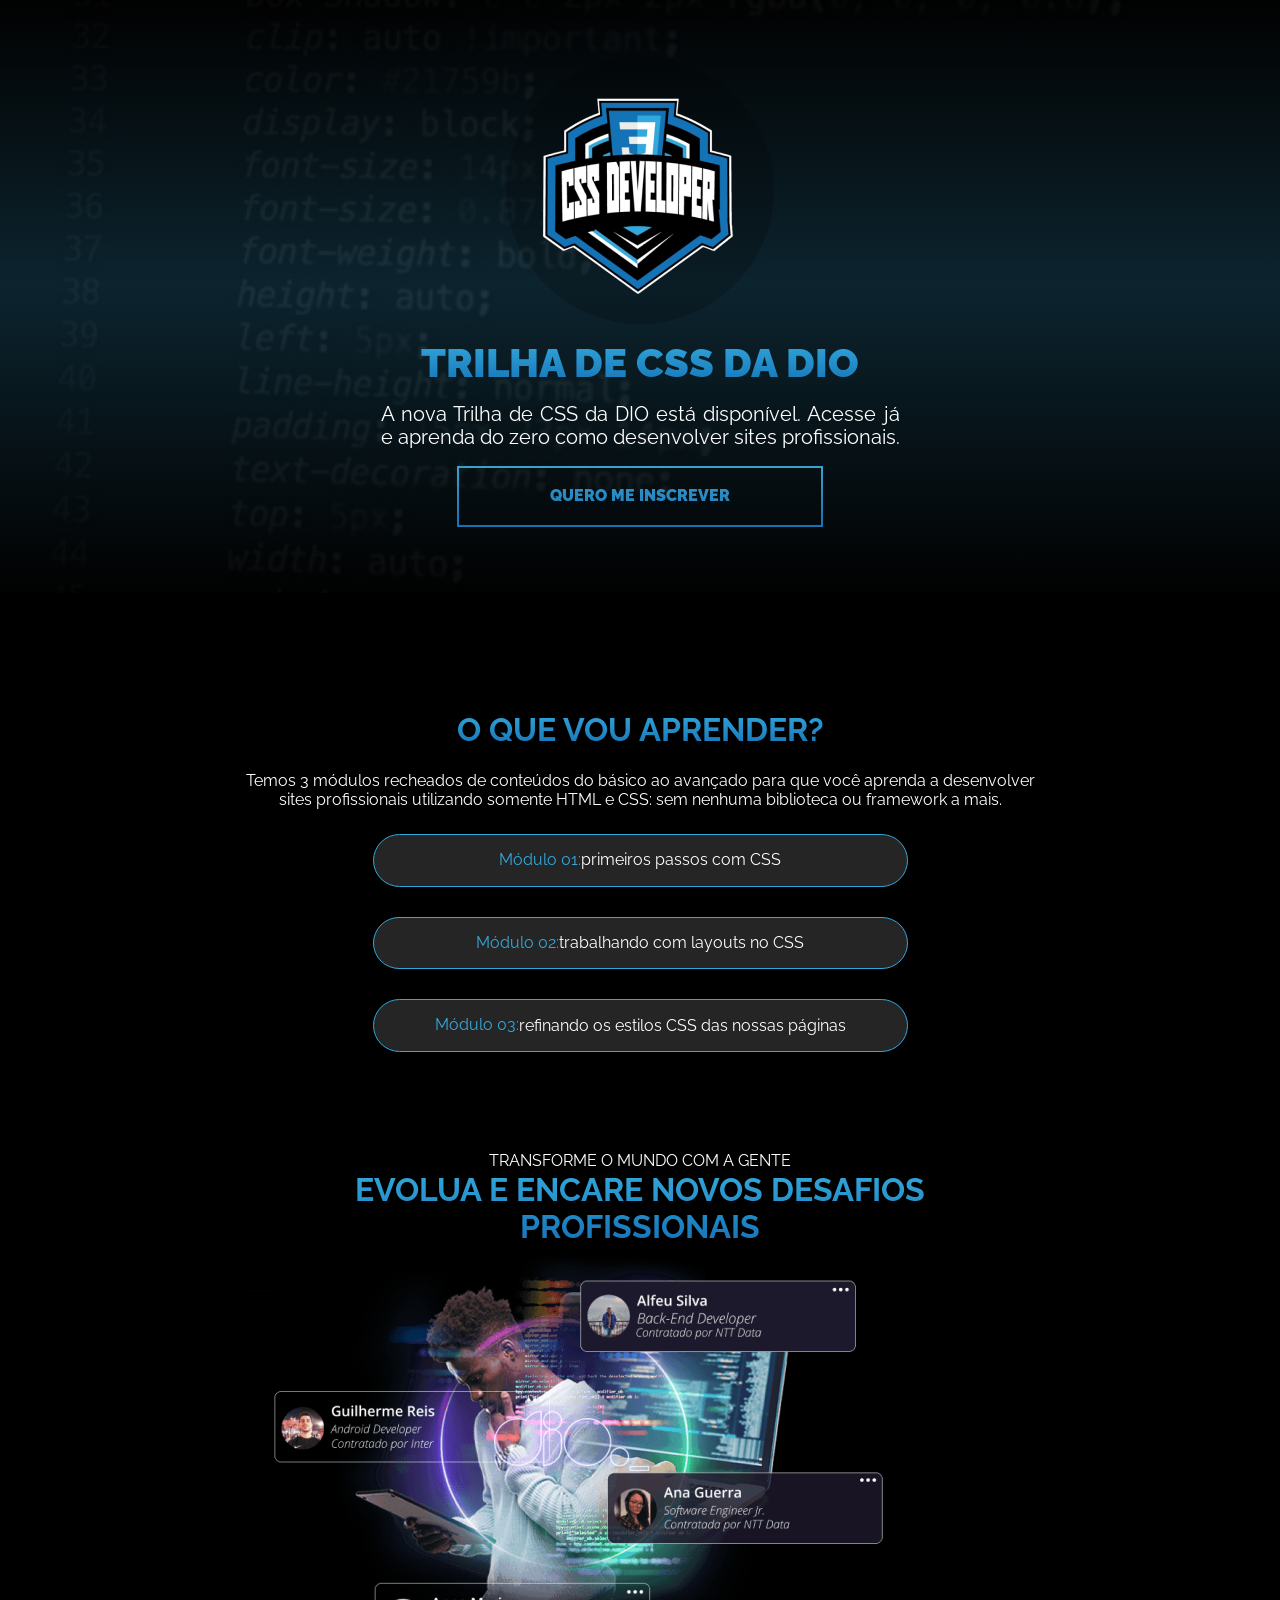
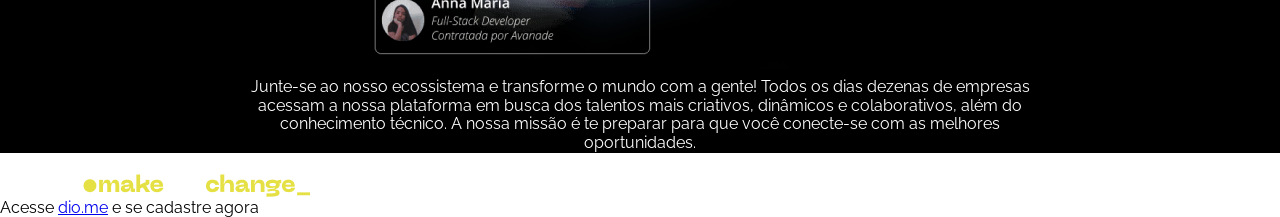
==== CSS-Desafio1/index.html @ 666a4a12 "finalizada estilização do <header> e início da estilização do <main>" ====
<!DOCTYPE html>
<html lang="en">
<head>
  <meta charset="UTF-8">
  <meta http-equiv="X-UA-Compatible" content="IE=edge">
  <meta name="viewport" content="width=device-width, initial-scale=1.0">
  <link rel="stylesheet" href="assets/css/reset.css">
  <link rel="stylesheet" href="assets/css/style.css"> 
  <title>Trilha de CSS - DIO</title>
</head>
<body>
  <header class="banner">
    <div class="banner-content">
      <div class="logo">
        <img src="assets/images/logo.png" title="Logotipo Trilha de CSS DIO" alt="Logotipo Trilha de CSS DIO">
      </div>
      <h1>Trilha de CSS da DIO</h1>
      <p>A nova Trilha de CSS da DIO está disponível. Acesse já <br>e aprenda do zero como desenvolver sites profissionais.</p>
      <button>Quero me inscrever</button>
    </div>
  </header>
  <main>
    <section id="course-content">
      <h2>O que vou aprender?</h2>
      <p>
        Temos 3 módulos recheados de conteúdos do básico ao avançado para que você aprenda a 
        desenvolver sites profissionais utilizando somente HTML e CSS: sem nenhuma biblioteca ou framework a mais.
      </p>
      <div class="modules-list">
        <div class="module">
          <span>Módulo 01:</span> primeiros passos com CSS
        </div>
        <div class="module">
          <span>Módulo 02:</span> trabalhando com layouts no CSS
        </div>
        <div class="module">
          <span>Módulo 03:</span> refinando os estilos CSS das nossas páginas
        </div>
      </div>
    </section>
    <section id="transform-world">
      <p>TRANSFORME O MUNDO COM A GENTE</p>
    </section>
    <section id="professional-challenges">
      <h2>Evolua e encare novos desafios <br> profissionais</h2>
      <img src="assets/images/professional-challenges.png" title="Homem lendo depoimentos em um tablet" alt="Homem lendo depoimentos em um tablet">
      <p>
        Junte-se ao nosso ecossistema e transforme o mundo com a gente! Todos os dias dezenas de empresas 
        acessam a nossa plataforma em busca dos talentos mais criativos, dinâmicos e colaborativos, 
        além do conhecimento técnico. 
        A nossa missão é te preparar para que você conecte-se com as melhores oportunidades.
      </p>
    </section>
  </main>
  <footer>
    <img class="dio-logo" src="assets/images/dio-logo.png" title="Logotipo DIO com o texto make the change" alt="Logotipo DIO com o texto make the change">
    <p>Acesse <a href="https://dio.me">dio.me</a> e se cadastre agora</p>
  </footer>
</body>
</html>
---- CSS-Desafio1/assets/css/style.css ----
@import url('https://fonts.googleapis.com/css2?family=Raleway:ital,wght@0,100;0,200;0,300;0,400;0,500;0,600;0,700;0,800;0,900;1,100;1,200;1,300;1,400;1,500;1,600;1,700;1,800;1,900&display=swap');
*{
    font-family: 'Raleway', sans-serif;
}
h1, p{
    font-family: 'Raleway', sans-serif;
}

header {

}

header .banner{
    display: flex;
    justify-content: center;
}

.banner-content{
    display: flex;
    flex-direction: column;
    align-items: center;
    padding-top: 56px;
    gap: 16px;
    background: rgb(0,0,0);
    background-image:linear-gradient(rgba(0,0,0,0.6) 0%, rgba(49,168,221,0.2) 48%, rgba(0,0,0,0.6) 100%),
    url(../images/banner.png);
    background-repeat: no-repeat;
    background-size: cover;
    padding-bottom: 66px;
}

.logo{
    align-items: center;
    background-color:rgba(0, 0, 0, 0.2);
    border-radius: 200px;
    width: 268px;
    height: 268px;
    display: flex;
    justify-content: center;
}

.logo img{
    height: 214px;
    width:248px;
}

.banner-content h1{
    font-weight: 900;
    font-size: 40px;
    line-height: 46.96px;
    background: -webkit-linear-gradient(#33A8DB, #1472B7);
    -webkit-background-clip: text;
    -webkit-text-fill-color: transparent;
    text-transform: uppercase;
}

.banner-content p{
    text-align: justify;
    text-align-last: justify;
    color: #FFFFFF;
    font-weight: 400;
    font-size: 20px;
    line-height: 23.48px;
}

header button {
    font-weight: 900;
    font-size: 16px;
    line-height: 18.78px;
    text-align: center;
    background: -webkit-linear-gradient(#3BA1CD,#1572B7);
    -webkit-background-clip: text;
    -webkit-text-fill-color: transparent;
    text-transform: uppercase;
    border: 2px solid;
    border-image: linear-gradient(#3BA1CD,#1572B7) 1;
    padding: 19px 91px 19px 91px;
    gap: 31px;
}

main{
    background-color: #000000;
    display: flex;
    flex-direction: column;
    justify-content: center;
    align-items: center;
}

#course-content{
    margin-top:118px;
    gap: 24px;
    display: flex;
    flex-direction: column;
    justify-content: center;
    align-items: center;
}

main h2{
    font-size: 32px;
    font-weight: 700;
    line-height: 37.57px;
    letter-spacing: 19%;
    text-transform: uppercase;
    background: -webkit-linear-gradient(#33A8DB, #1472B7);
    -webkit-background-clip: text;
    -webkit-text-fill-color: transparent;
    text-align: center;
}

main p {
    color: #FFFFFF;
    font-size: 16px;
    font-weight: 400;
    line-height: 18.78px;
    text-align: center;
    max-width: 792px;
}

div.modules-list {
    width: 535px;
    height: 51;
    display: flex;
    flex-direction: column;
    gap: 30px;
    padding-bottom: 100px;
}

.module {
    padding: 16px 127px 16px 127px;
    color: #FFFFFF;
    border-radius: 57px;
    border: 1px solid #33A8DB;
    white-space: nowrap;
    display: flex;
    justify-content: center;
    align-items: center;
    background-color: #252525;
}

.module span {
    color: #33A8DB;
    font-size: 16px;
    font-weight: 400;
    line-height: 18.78px;
    text-align: center;
}
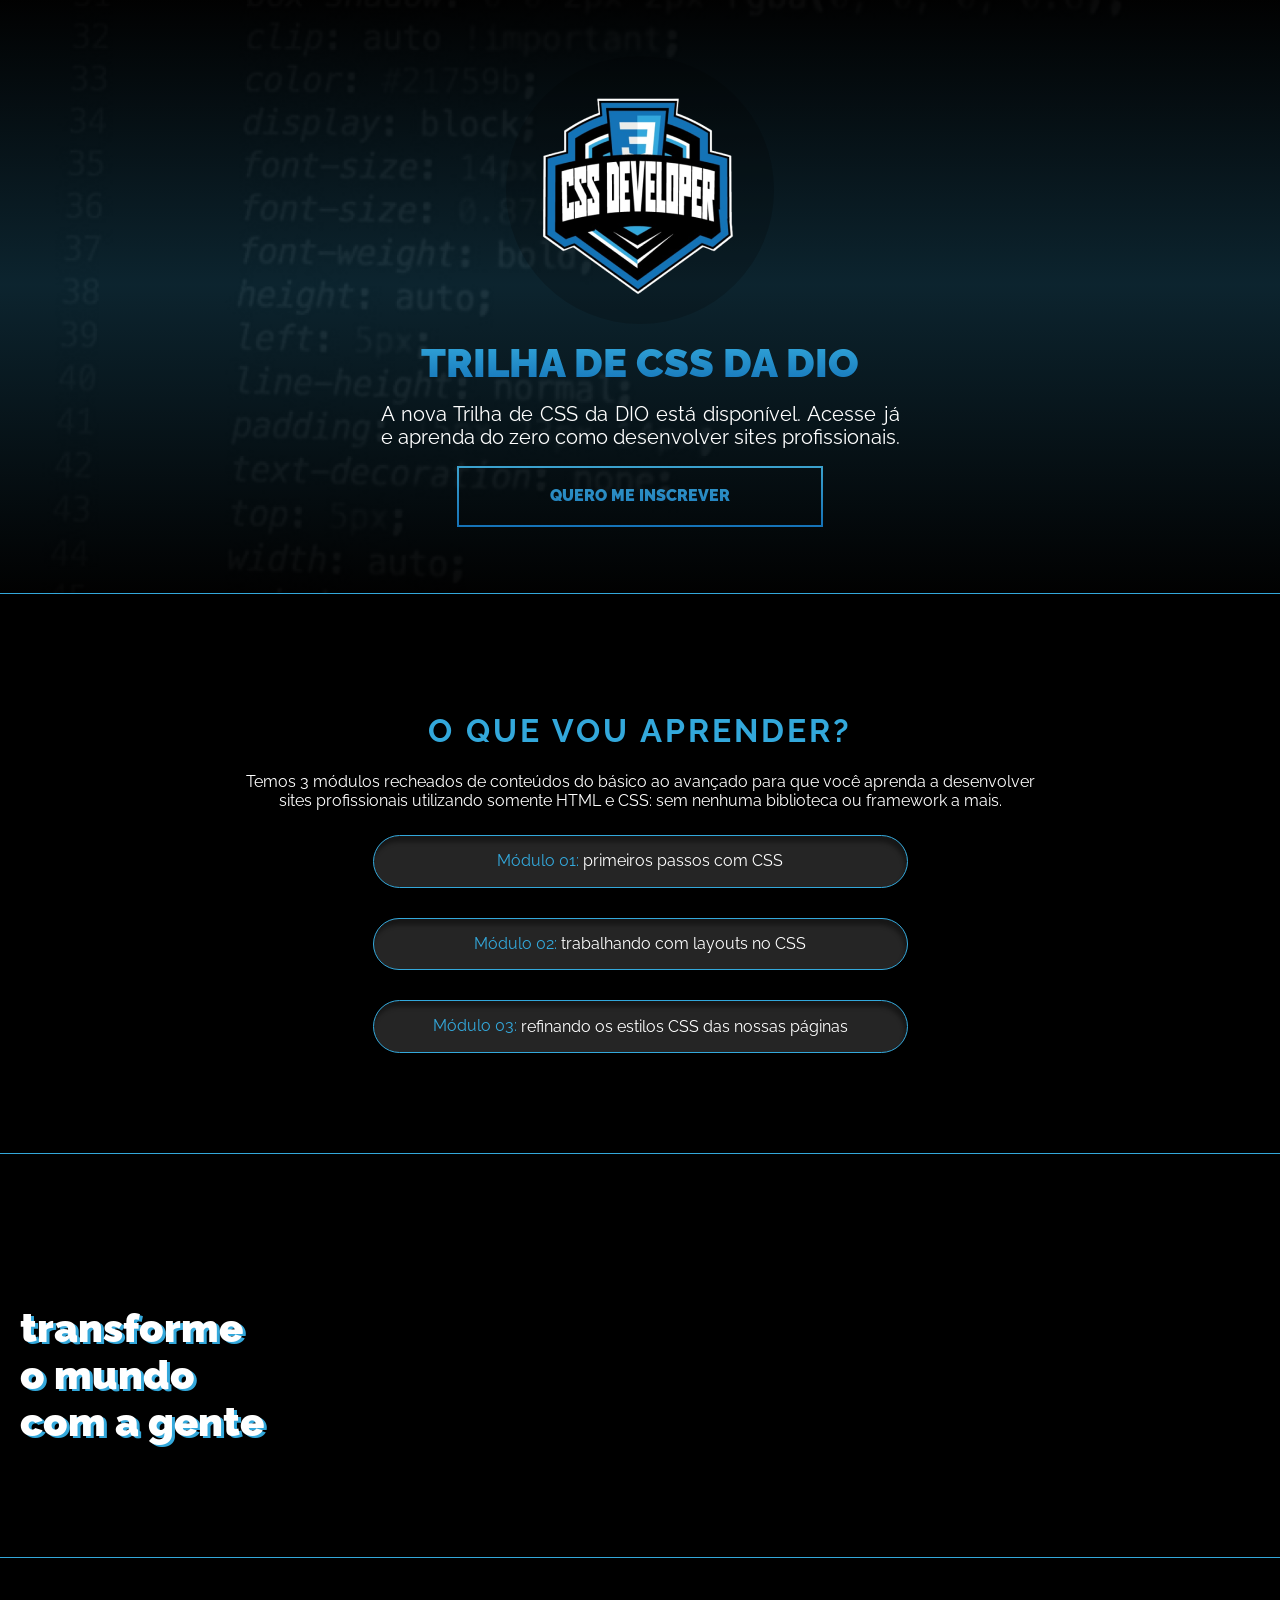
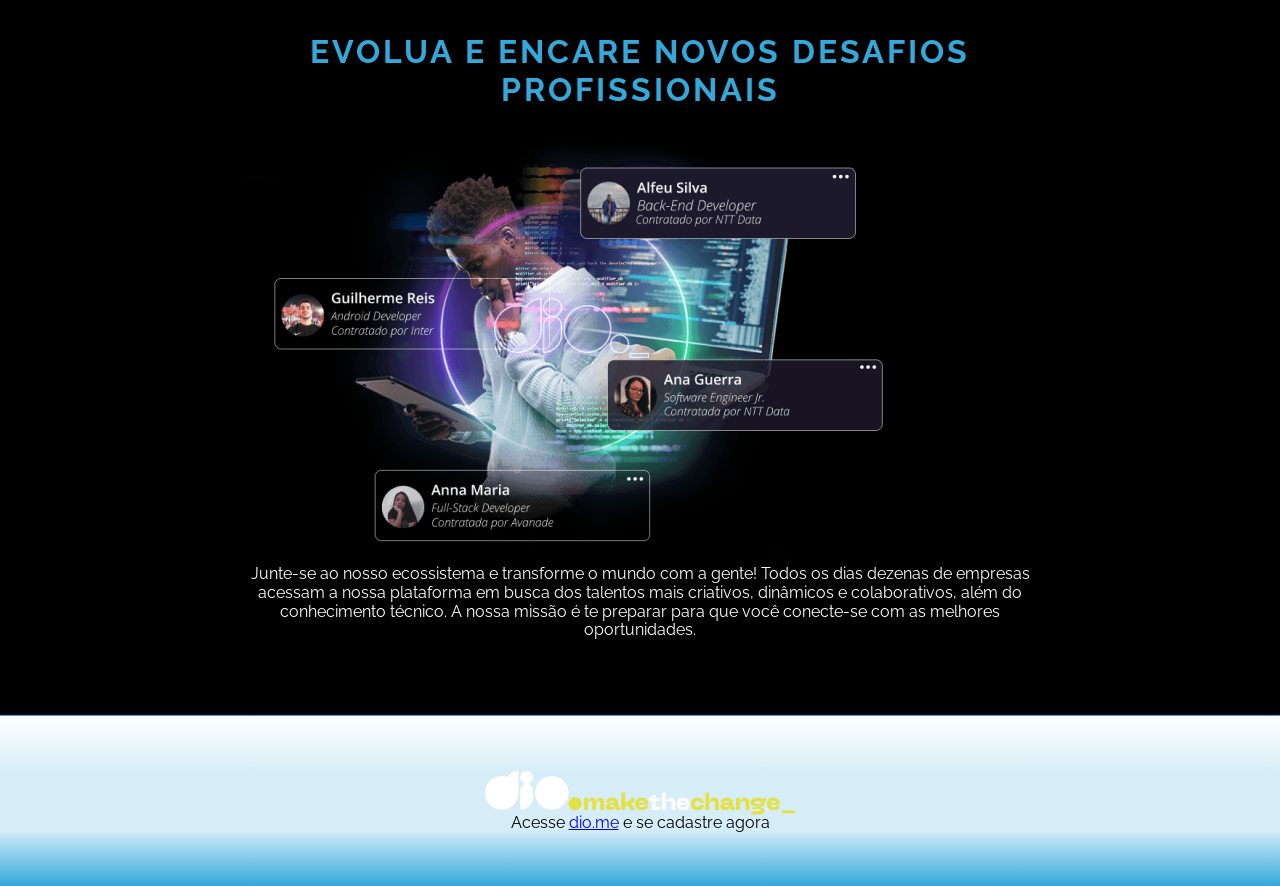
==== commit 02214546: "finalização de quase todas as páginas" ====
--- a/CSS-Desafio1/index.html
+++ b/CSS-Desafio1/index.html
@@ -28,13 +28,13 @@
       </p>
       <div class="modules-list">
         <div class="module">
-          <span>Módulo 01:</span> primeiros passos com CSS
+          <span>Módulo 01:</span><pre> primeiros passos com CSS</pre>
         </div>
         <div class="module">
-          <span>Módulo 02:</span> trabalhando com layouts no CSS
+          <span>Módulo 02:</span><pre> trabalhando com layouts no CSS</pre>
         </div>
         <div class="module">
-          <span>Módulo 03:</span> refinando os estilos CSS das nossas páginas
+          <span>Módulo 03:</span><pre> refinando os estilos CSS das nossas páginas</pre>
         </div>
       </div>
     </section>
--- a/CSS-Desafio1/assets/css/style.css
+++ b/CSS-Desafio1/assets/css/style.css
@@ -7,7 +7,8 @@
 }
 
 header {
-
+    border-bottom: 1px solid;
+    border-color: #33A8DB;
 }
 
 header .banner{
@@ -95,7 +96,7 @@
     align-items: center;
 }
 
-main h2{
+section #course-content h2{
     font-size: 32px;
     font-weight: 700;
     line-height: 37.57px;
@@ -107,6 +108,16 @@
     text-align: center;
 }
 
+h2{
+    font-size: 32px;
+    font-weight: 700;
+    line-height: 37.57px;
+    letter-spacing: 3px;
+    text-transform: uppercase;
+    color: #33A8DB;
+    text-align: center;
+}
+
 main p {
     color: #FFFFFF;
     font-size: 16px;
@@ -114,6 +125,7 @@
     line-height: 18.78px;
     text-align: center;
     max-width: 792px;
+    
 }
 
 div.modules-list {
@@ -135,6 +147,7 @@
     justify-content: center;
     align-items: center;
     background-color: #252525;
+    box-shadow: inset -2px 6px 4px rgba(0, 0, 0, 0.4);
 }
 
 .module span {
@@ -145,4 +158,62 @@
     text-align: center;
 }
 
-
+section#transform-world {
+    background: url(../images/woman-code.png);
+    background-size: cover;
+    background-position: center center;
+    background-repeat: no-repeat;
+    height:363px;
+    width: 100%;
+    border-top: 1px solid;
+    border-bottom: 1px solid;
+    border-color: #33A8DB;
+    padding-top: 40px;
+    display: flex;
+    align-items: center;
+
+}
+
+section#transform-world p{
+    height: 141px;
+    width: 244px;
+    color: #FFFFFF;
+    font-weight: 900;
+    text-transform: lowercase;
+    font-size: 40px;
+    line-height: 46.96px;
+    text-align: left;
+    margin-left: 20px;
+    text-shadow: 3px 2px 0 #33A8DB;
+}
+
+section#professional-challenges{
+    /* background-color:red; */
+    margin-top:75px;
+}
+
+section#professional-challenges img{
+    margin-top: 25px;
+}
+
+section#professional-challenges p{
+    margin-bottom: 75px;
+}
+
+footer{
+    display:flex;
+    flex-direction: column;
+    justify-content:center;
+    align-items: center;
+    height:170px;
+    width:100%;
+    border-top: 1px solid;
+    border-color: #33A8DB;
+    background-color: #000000;
+    background: linear-gradient(to bottom, 
+              rgba(51, 168, 219, 0), 
+              rgba(51, 168, 219, 0.2),
+              rgba(51, 168, 219, 0.2),
+              #33A8DB);
+}
+
